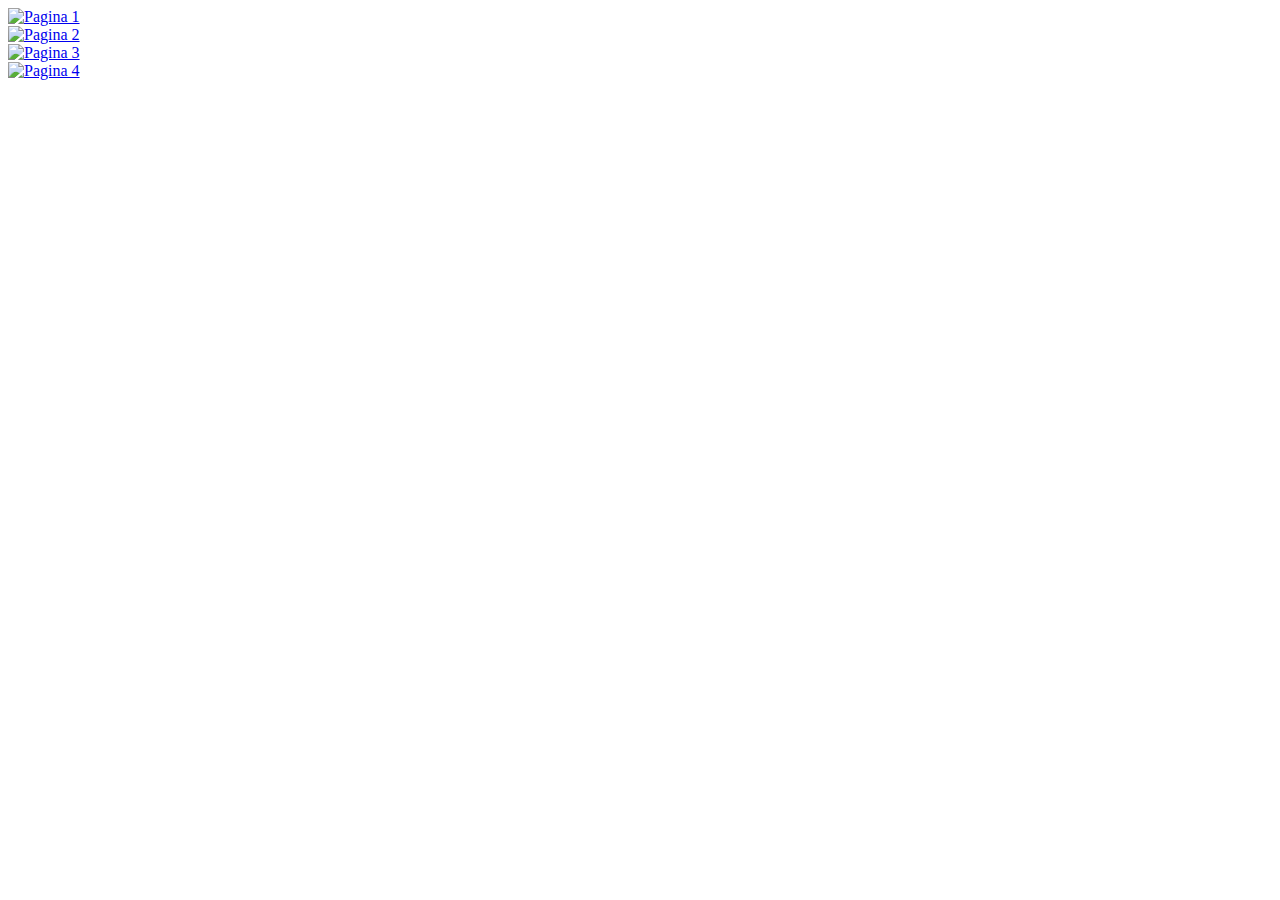
==== index.html @ 7f1fe03a "INDEX UPDATE" ====
<!DOCTYPE html>
<html lang="en">
<head>
    <meta charset="UTF-8">
    <meta name="viewport" content="width=device-width, initial-scale=1.0">
    <title>Responsive Menu</title>
    <link rel="stylesheet" href="index.css">
</head>
<body>
    <div class="menu-container">
        <div class="menu-item">
            <a href="pagina1.html">
                <img src="C:\Users\Lorand\Desktop\WINGS\FIN_FIN\pagina1men.png" alt="Pagina 1">
            </a>
        </div>
        <div class="menu-item">
            <a href="pagina2.html">
                <img src="C:\Users\Lorand\Desktop\WINGS\FIN_FIN\pagina2men.png" alt="Pagina 2">
            </a>
        </div>
        <div class="menu-item">
            <a href="pagina3.html">
                <img src="C:\Users\Lorand\Desktop\WINGS\FIN_FIN\pagina3men.png" alt="Pagina 3">
            </a>
        </div>
        <div class="menu-item">
            <a href="pagina4.html">
                <img src="C:\Users\Lorand\Desktop\WINGS\FIN_FIN\pag5men.png" alt="Pagina 4">
            </a>
        </div>
    </div>
    <script src="main.js"></script>
</body>
</html>
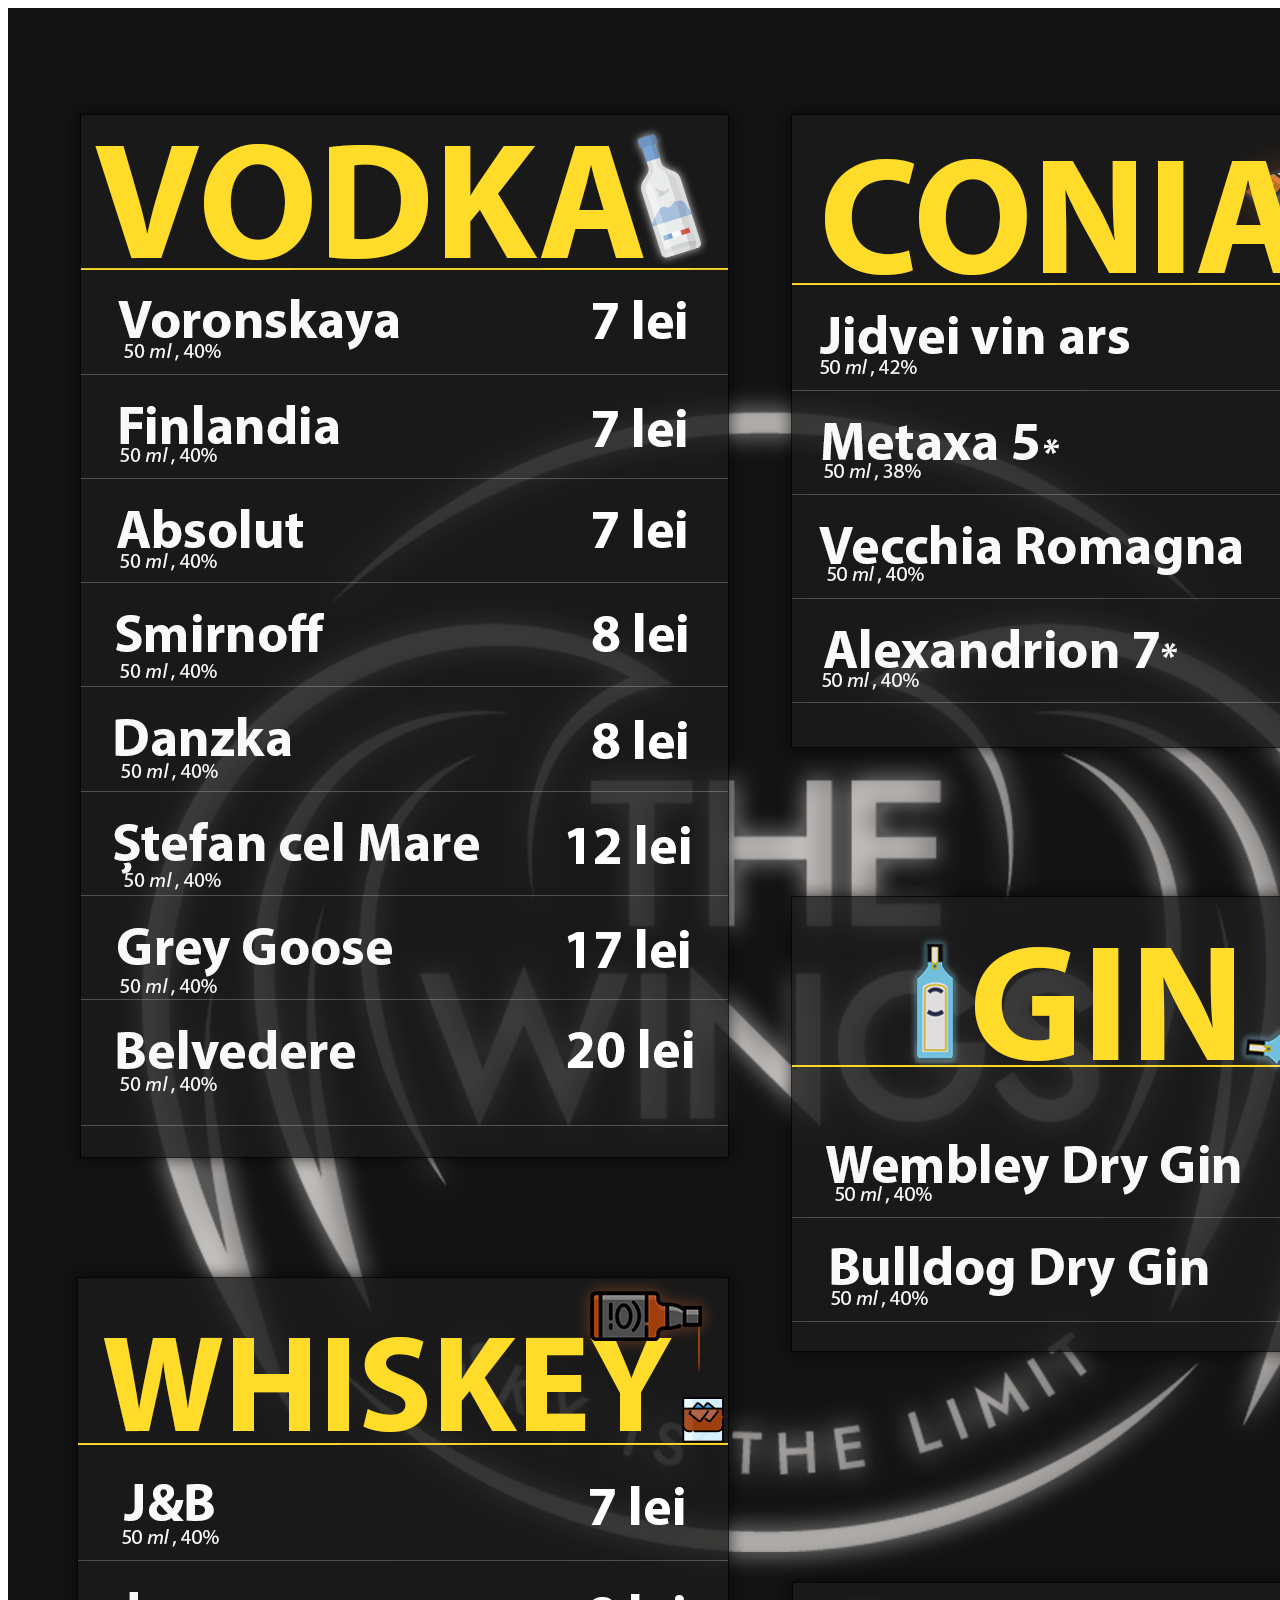
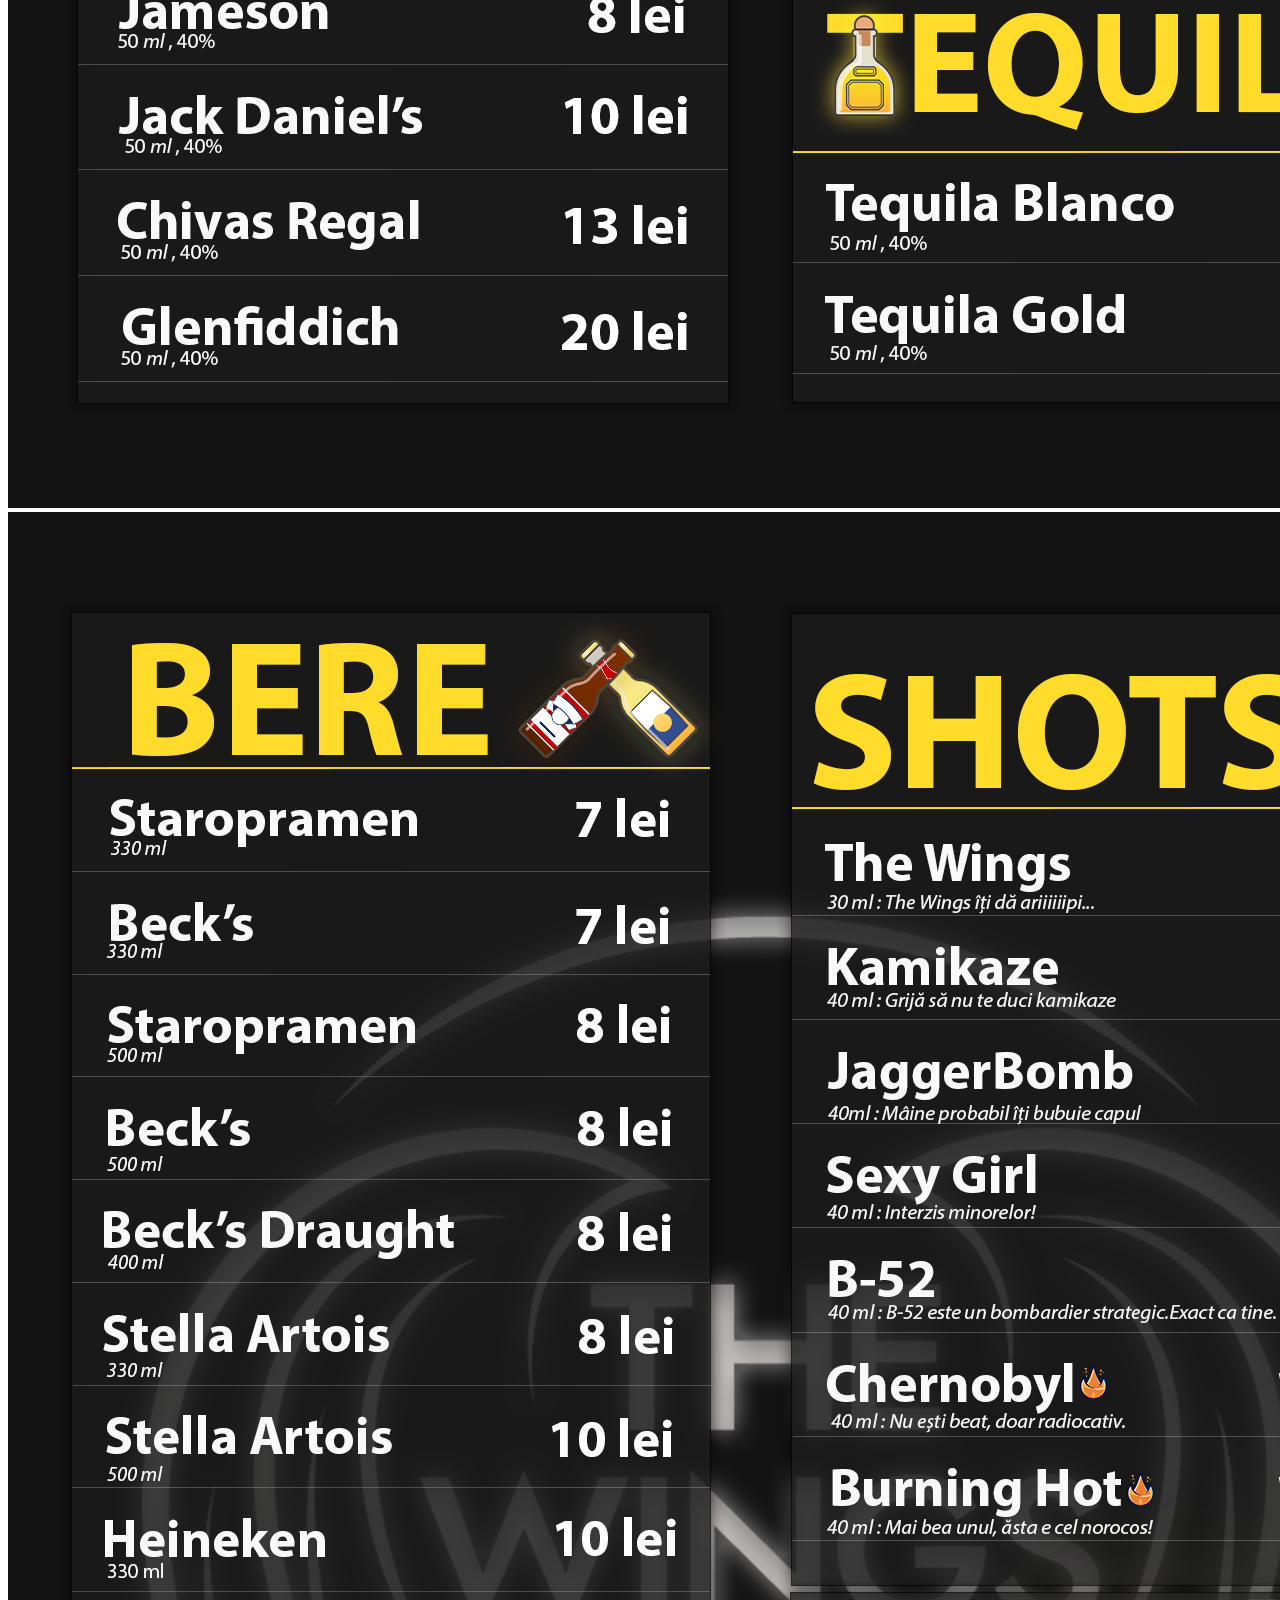
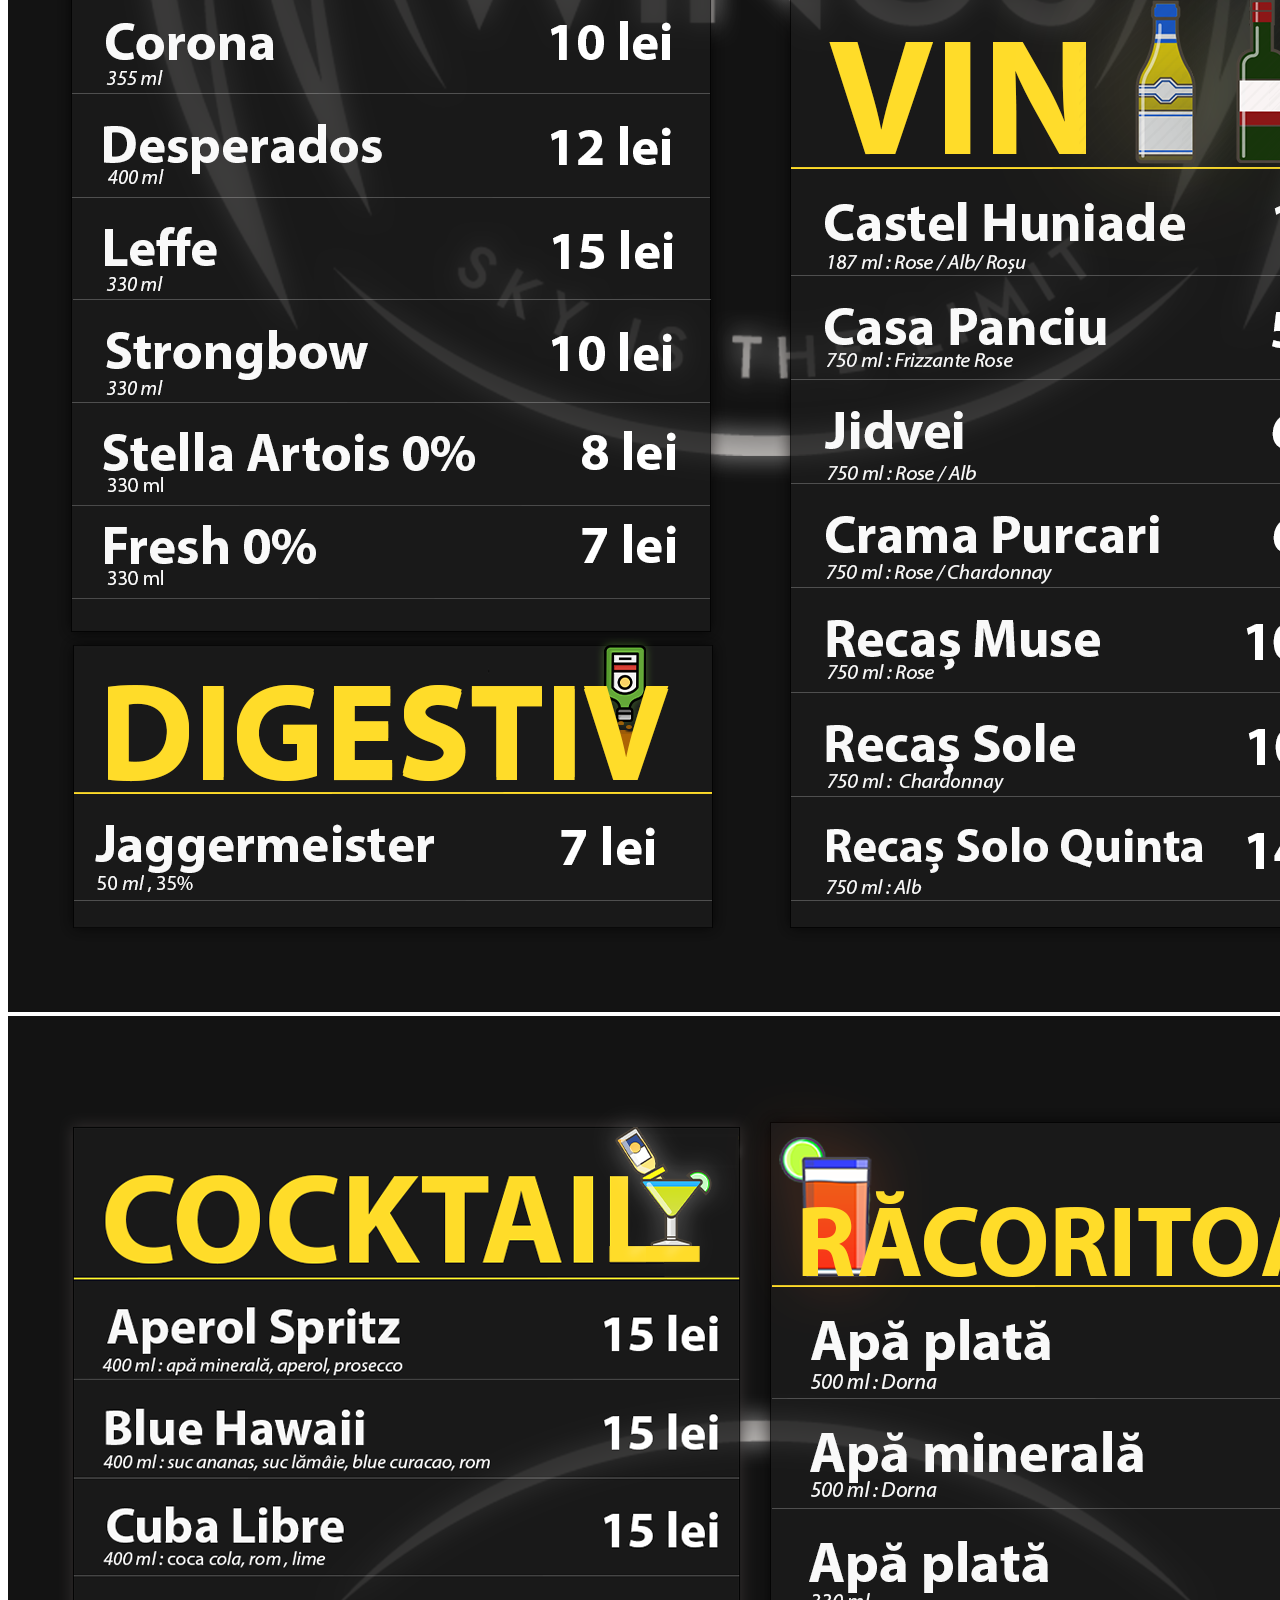
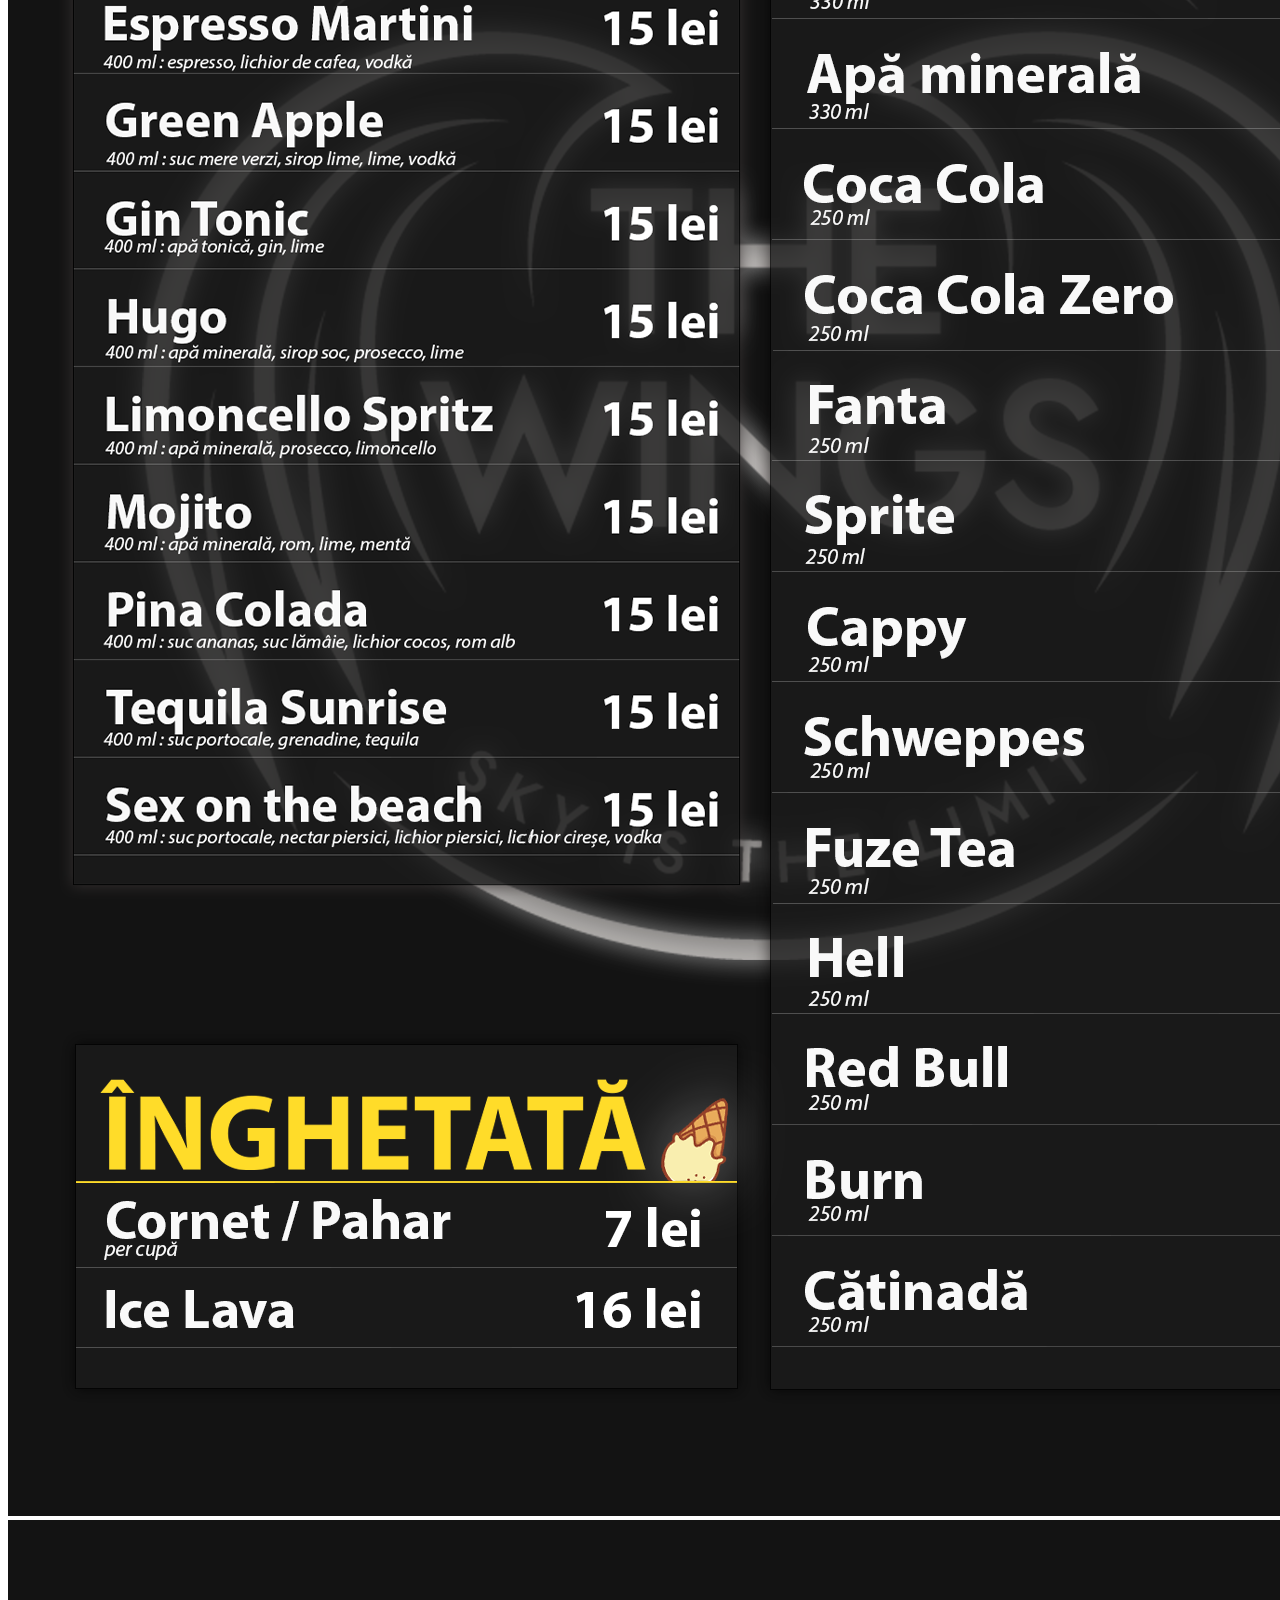
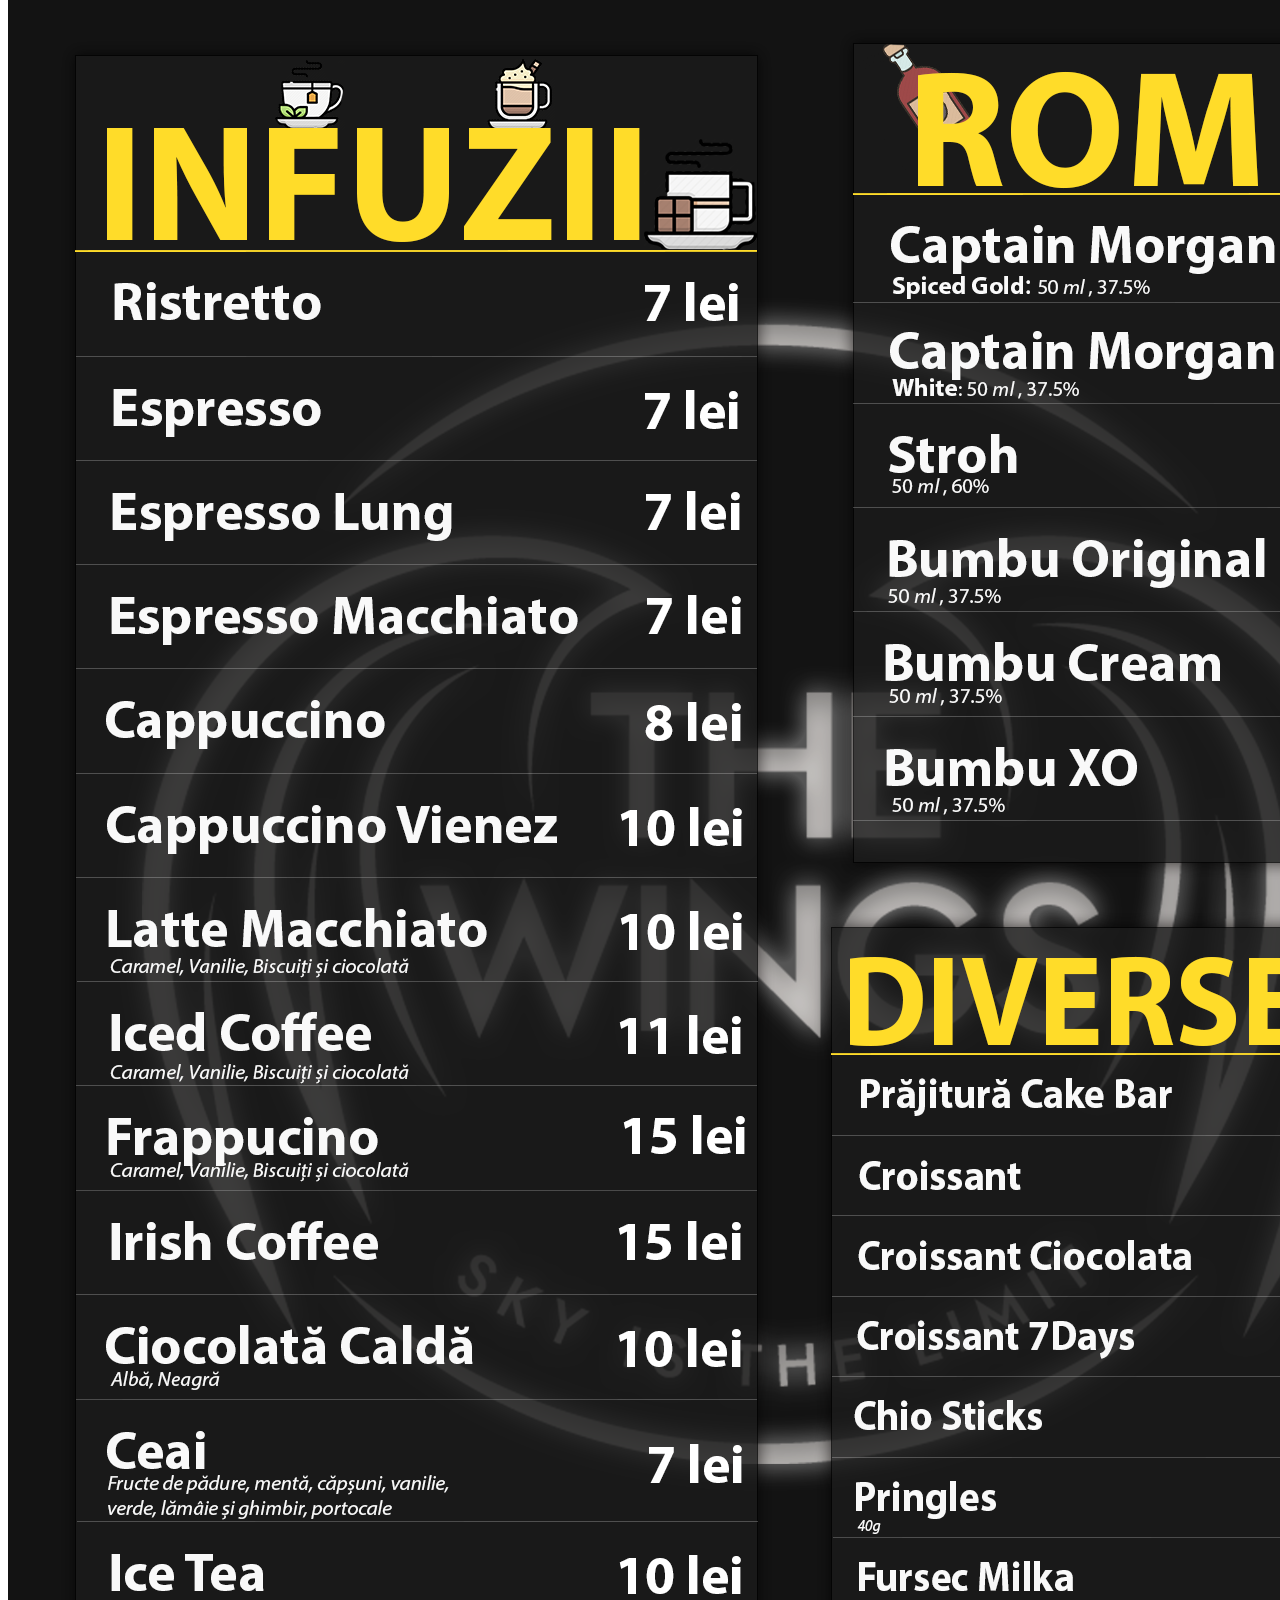
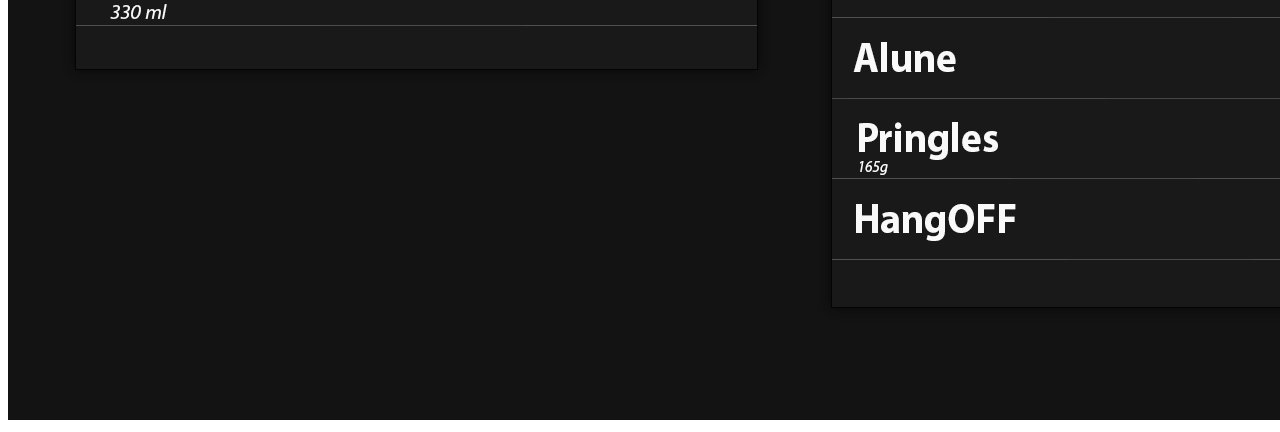
==== commit 58b425c5: "IMG UPDATE" ====
--- a/index.html
+++ b/index.html
@@ -10,22 +10,22 @@
     <div class="menu-container">
         <div class="menu-item">
             <a href="pagina1.html">
-                <img src="C:\Users\Lorand\Desktop\WINGS\FIN_FIN\pagina1men.png" alt="Pagina 1">
+                <img src="pag1.png" alt="Pagina 1">
             </a>
         </div>
         <div class="menu-item">
             <a href="pagina2.html">
-                <img src="C:\Users\Lorand\Desktop\WINGS\FIN_FIN\pagina2men.png" alt="Pagina 2">
+                <img src="pag2.png" alt="Pagina 2">
             </a>
         </div>
         <div class="menu-item">
             <a href="pagina3.html">
-                <img src="C:\Users\Lorand\Desktop\WINGS\FIN_FIN\pagina3men.png" alt="Pagina 3">
+                <img src="pag3.png" alt="Pagina 3">
             </a>
         </div>
         <div class="menu-item">
             <a href="pagina4.html">
-                <img src="C:\Users\Lorand\Desktop\WINGS\FIN_FIN\pag5men.png" alt="Pagina 4">
+                <img src="pag4.png" alt="Pagina 4">
             </a>
         </div>
     </div>
